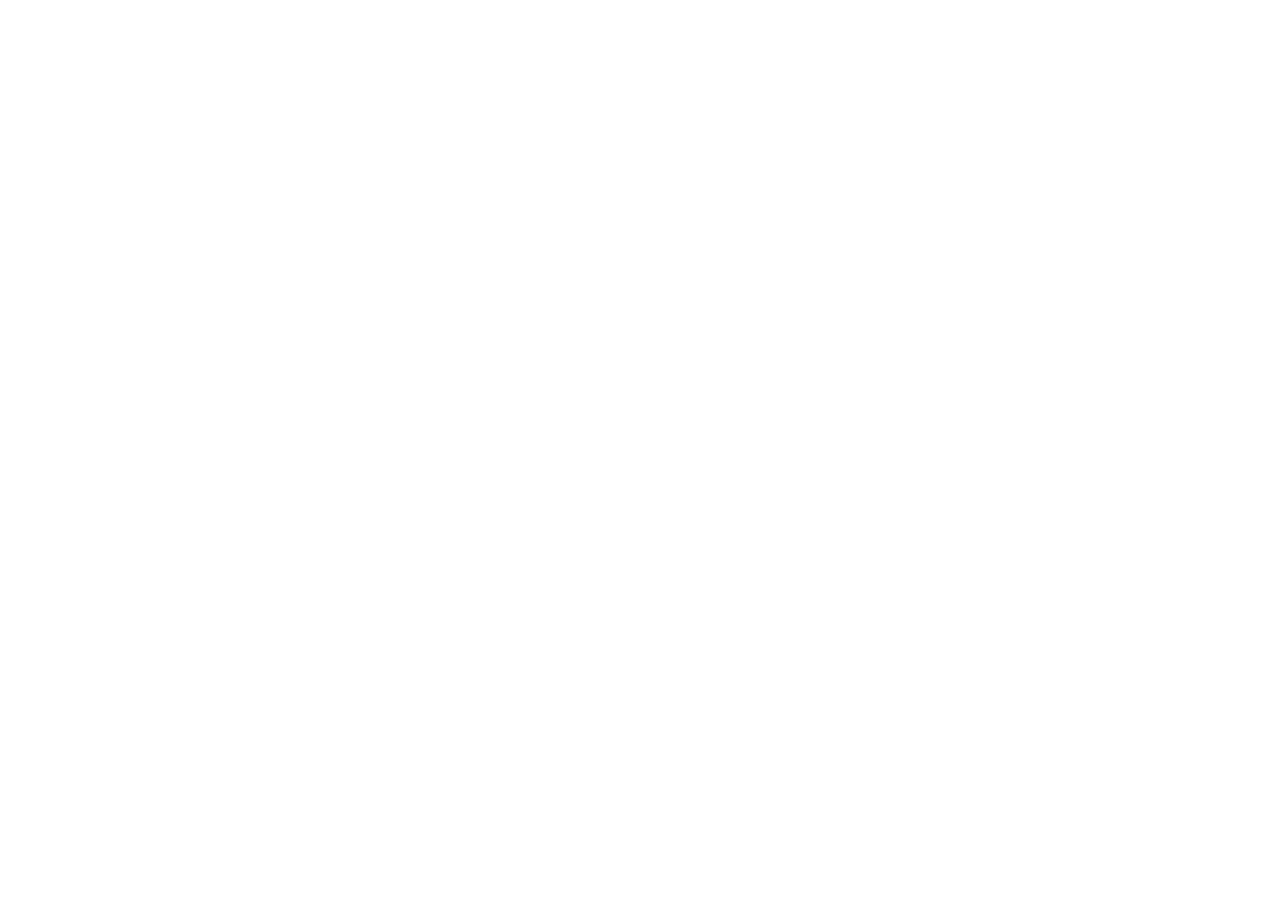
==== nuevo.html @ 8dd65536 "Add files via upload" ====
<!doctype html>
<html lang="es">
<head>
  <meta charset="utf-8">
  <meta name="viewport" content="width=device-width, initial-scale=1">
  <title>Nuevo ticket · Sistema Tickets TFCA</title>
  <link rel="icon" href="data:image/svg+xml,<svg xmlns='http://www.w3.org/2000/svg' viewBox='0 0 100 100'><text y='.9em' font-size='90'>🎫</text></svg>">
  <link href="https://cdn.jsdelivr.net/npm/bootstrap@5.3.3/dist/css/bootstrap.min.css" rel="stylesheet">
  <link href="https://cdn.jsdelivr.net/npm/bootstrap-icons@1.11.3/font/bootstrap-icons.min.css" rel="stylesheet">
  <link href="css/app.css" rel="stylesheet">
</head>
<body>
  <div id="app-header"></div>

  <main class="container py-4" style="max-width:860px">
    <div id="needLogin" class="text-center py-5 d-none">
      <i class="bi bi-lock display-4 text-body-secondary"></i>
      <h4 class="mt-3">Necesitas iniciar sesión</h4>
      <p class="text-body-secondary">Solo el equipo puede levantar tickets.</p>
      <button class="btn btn-primary" onclick="TFCA.Header.openLogin()"><i class="bi bi-box-arrow-in-right"></i> Login</button>
    </div>

    <form id="frm" class="card border-0 rounded-4 shadow-sm d-none" novalidate>
      <div class="card-body p-4">
        <h4 class="mb-1"><i class="bi bi-plus-circle text-primary"></i> Levantar requerimiento</h4>
        <p class="text-body-secondary small mb-4">Describe el problema o necesidad. Puedes asignarlo ahora o dejarlo <b>sin asignar</b> para que alguien lo tome.</p>

        <div class="mb-3">
          <label class="form-label fw-semibold">Título *</label>
          <input class="form-control" name="titulo" maxlength="140" required placeholder="Ej. Error al generar reporte de ventas">
          <div class="invalid-feedback">Escribe un título.</div>
        </div>
        <div class="mb-3">
          <label class="form-label fw-semibold">Descripción</label>
          <textarea class="form-control" name="descripcion" rows="5" placeholder="¿Qué pasa? ¿Cómo reproducirlo? ¿Qué se espera?"></textarea>
        </div>
        <div class="row g-3 mb-3">
          <div class="col-sm-4"><label class="form-label fw-semibold">Categoría</label><select class="form-select" name="categoria" id="selCat"></select></div>
          <div class="col-sm-4"><label class="form-label fw-semibold">Prioridad</label><select class="form-select" name="prioridad" id="selPrio"></select></div>
          <div class="col-sm-4"><label class="form-label fw-semibold">Fecha límite</label><input class="form-control" type="date" name="fechaLimite"></div>
        </div>
        <div class="mb-3">
          <label class="form-label fw-semibold">Asignar a <span class="fw-normal text-body-secondary small">(una o varias personas, opcional)</span></label>
          <div class="user-pick" id="pickUsers"></div>
        </div>
        <div class="mb-3">
          <label class="form-label fw-semibold">Checklist inicial <span class="fw-normal text-body-secondary small">(una tarea por línea, opcional)</span></label>
          <textarea class="form-control" name="checklist" rows="3" placeholder="Revisar logs&#10;Corregir consulta&#10;Validar con usuario"></textarea>
        </div>
        <div class="mb-4">
          <label class="form-label fw-semibold">Adjuntos <span class="fw-normal text-body-secondary small">(imágenes o documentos · también puedes pegar con Ctrl+V)</span></label>
          <input class="form-control" type="file" id="files" multiple>
          <div class="pending-files px-0 pt-2" id="pending"></div>
        </div>
        <div class="d-flex justify-content-end gap-2">
          <a href="index.html" class="btn btn-light border">Cancelar</a>
          <button class="btn btn-primary" id="btnSave" type="submit"><i class="bi bi-send"></i> Crear ticket</button>
        </div>
      </div>
    </form>
  </main>

  <script src="https://cdn.jsdelivr.net/npm/bootstrap@5.3.3/dist/js/bootstrap.bundle.min.js"></script>
  <script src="js/config.js"></script>
  <script src="js/core.js"></script>
  <script>
  /* =================== Nuevo ticket (MVC) =================== */
  const { ENV, Auth, Api, UI } = TFCA;
  const esc = UI.esc;

  const Model = {
    files: [],
    async save(data) {
      const t = await Api.create(data);
      for (const f of this.files) {
        const payload = await UI.fileToPayload(f);
        await Api.addEntry({ ticketId: t.id, tipo: /^image\//.test(payload.mime) ? 'imagen' : 'archivo', file: payload });
      }
      return t;
    }
  };

  const View = {
    init() {
      selCat.innerHTML = ENV.CATEGORIAS.map(c => `<option>${esc(c)}</option>`).join('');
      selPrio.innerHTML = ENV.PRIORIDADES.map(p => `<option ${p === 'Media' ? 'selected' : ''}>${esc(p)}</option>`).join('');
      pickUsers.innerHTML = ENV.USERS.map(u => `<input type="checkbox" id="u_${esc(u.user)}" value="${esc(u.user)}"><label for="u_${esc(u.user)}">${UI.avatar(u.user, 24)} ${esc(u.name)}</label>`).join('');
    },
    pending() {
      pending.innerHTML = Model.files.map((f, i) => `<span class="pf">${/^image\//.test(f.type) ? `<img src="${URL.createObjectURL(f)}">` : '<i class="bi bi-file-earmark"></i>'}${esc(f.name)}<button type="button" class="btn-close btn-sm" data-rm="${i}" style="font-size:.6rem"></button></span>`).join('');
    }
  };

  const Controller = {
    addFiles(list) {
      for (const f of list) {
        if (f.size > ENV.MAX_FILE_MB * 1048576) { UI.toast(`${f.name} supera ${ENV.MAX_FILE_MB} MB`, 'warning'); continue; }
        Model.files.push(f);
      }
      View.pending();
    },
    async submit(ev) {
      ev.preventDefault();
      if (!frm.checkValidity()) { frm.classList.add('was-validated'); return; }
      const f = new FormData(frm);
      const data = {
        titulo: f.get('titulo').trim(),
        descripcion: f.get('descripcion').trim(),
        categoria: f.get('categoria'),
        prioridad: f.get('prioridad'),
        fechaLimite: f.get('fechaLimite'),
        asignados: [...pickUsers.querySelectorAll('input:checked')].map(i => i.value),
        checklist: f.get('checklist').split('\n').map(s => s.trim()).filter(Boolean)
      };
      btnSave.disabled = true; btnSave.innerHTML = '<span class="spinner-border spinner-border-sm"></span> Guardando…';
      try {
        const t = await Model.save(data);
        UI.toast(`Ticket ${t.id} creado`);
        setTimeout(() => location.href = 'ticket.html?id=' + encodeURIComponent(t.id), 600);
      } catch (e) {
        UI.toast(e.message, 'danger');
        btnSave.disabled = false; btnSave.innerHTML = '<i class="bi bi-send"></i> Crear ticket';
      }
    },
    init() {
      TFCA.Header.render('nuevo');
      if (!Auth.isLogged()) { needLogin.classList.remove('d-none'); return; }
      frm.classList.remove('d-none');
      View.init();
      frm.addEventListener('submit', e => this.submit(e));
      files.addEventListener('change', () => { this.addFiles(files.files); files.value = ''; });
      pending.addEventListener('click', e => { const b = e.target.closest('[data-rm]'); if (b) { Model.files.splice(+b.dataset.rm, 1); View.pending(); } });
      document.addEventListener('paste', e => {
        const imgs = [...(e.clipboardData?.files || [])];
        if (imgs.length) { e.preventDefault(); this.addFiles(imgs); }
      });
    }
  };
  Controller.init();
  </script>
</body>
</html>
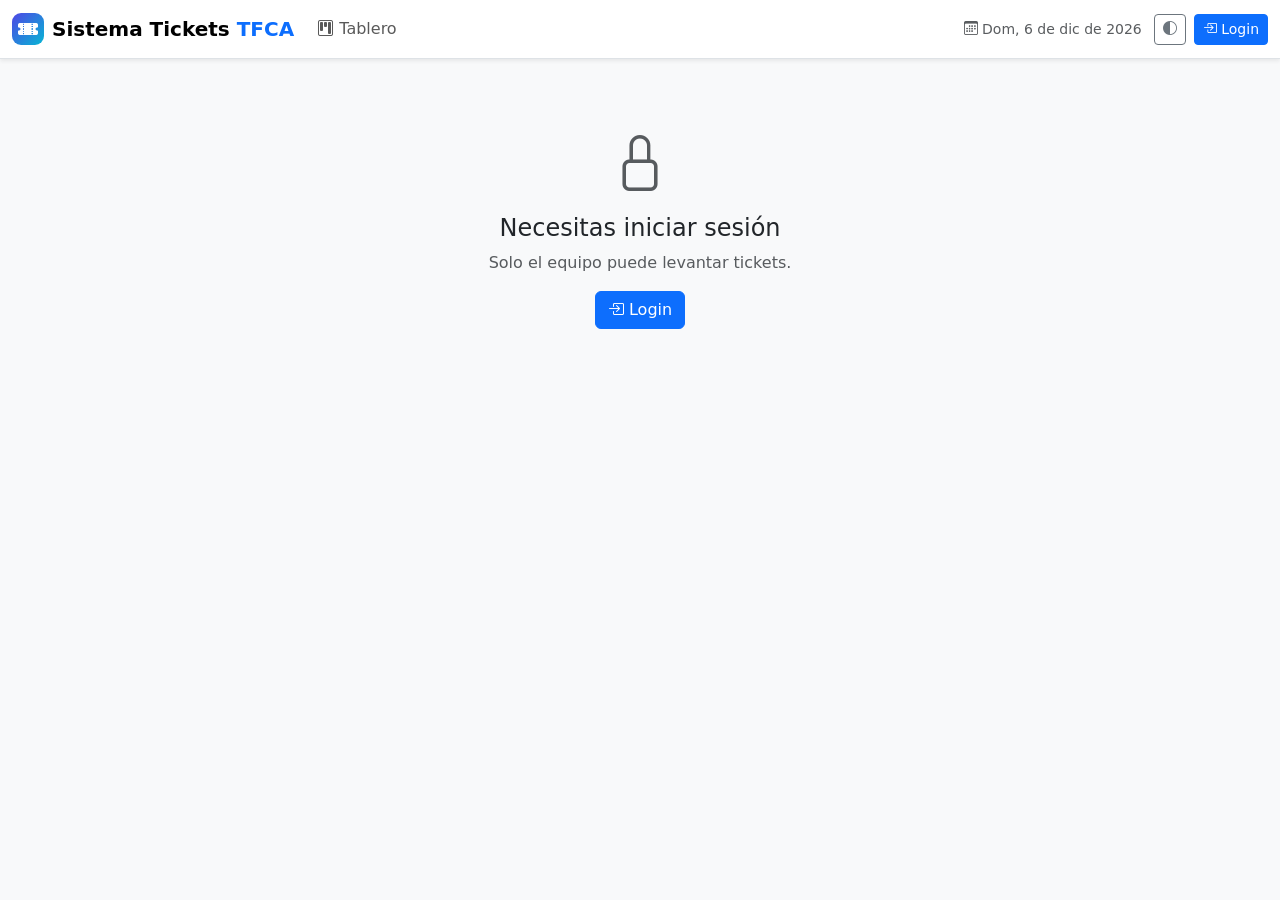
==== commit e3ff64cb: "Feat: Mejoras para paginas y etiquetas" ====
--- a/nuevo.html
+++ b/nuevo.html
@@ -40,6 +40,10 @@
           <div class="col-sm-4"><label class="form-label fw-semibold">Fecha límite</label><input class="form-control" type="date" name="fechaLimite"></div>
         </div>
         <div class="mb-3">
+          <label class="form-label fw-semibold">Módulos <span class="fw-normal text-body-secondary small">(etiquetas; puedes crear nuevos)</span></label>
+          <div id="pickMods"><span class="small text-body-secondary">Cargando módulos…</span></div>
+        </div>
+        <div class="mb-3">
           <label class="form-label fw-semibold">Asignar a <span class="fw-normal text-body-secondary small">(una o varias personas, opcional)</span></label>
           <div class="user-pick" id="pickUsers"></div>
         </div>
@@ -69,7 +73,7 @@
   const esc = UI.esc;
 
   const Model = {
-    files: [],
+    files: [], picker: null,
     async save(data) {
       const t = await Api.create(data);
       for (const f of this.files) {
@@ -110,7 +114,8 @@
         prioridad: f.get('prioridad'),
         fechaLimite: f.get('fechaLimite'),
         asignados: [...pickUsers.querySelectorAll('input:checked')].map(i => i.value),
-        checklist: f.get('checklist').split('\n').map(s => s.trim()).filter(Boolean)
+        checklist: f.get('checklist').split('\n').map(s => s.trim()).filter(Boolean),
+        modulos: Model.picker ? Model.picker.get() : [UI.MOD_DEFAULT]
       };
       btnSave.disabled = true; btnSave.innerHTML = '<span class="spinner-border spinner-border-sm"></span> Guardando…';
       try {
@@ -127,6 +132,8 @@
       if (!Auth.isLogged()) { needLogin.classList.remove('d-none'); return; }
       frm.classList.remove('d-none');
       View.init();
+      Api.modules().then(m => UI.setModules(m)).catch(() => UI.setModules([]))
+        .finally(() => { Model.picker = UI.modulePicker(pickMods, { selected: [UI.MOD_DEFAULT] }); });
       frm.addEventListener('submit', e => this.submit(e));
       files.addEventListener('change', () => { this.addFiles(files.files); files.value = ''; });
       pending.addEventListener('click', e => { const b = e.target.closest('[data-rm]'); if (b) { Model.files.splice(+b.dataset.rm, 1); View.pending(); } });
--- a/css/app.css
+++ b/css/app.css
@@ -0,0 +1,113 @@
+/* Sistema Tickets TFCA — estilos */
+:root {
+  --col-sin: #94a3b8;
+  --col-pen: #f59e0b;
+  --col-pro: #3b82f6;
+  --col-cer: #22c55e;
+}
+body { background: var(--bs-tertiary-bg); min-height: 100vh; }
+.brand-logo { display:inline-grid; place-items:center; width:32px; height:32px; border-radius:9px; background:linear-gradient(135deg,#4f46e5,#06b6d4); color:#fff; }
+
+/* Avatares */
+.avatar { display:inline-grid; place-items:center; border-radius:50%; background:var(--av); color:#fff; font-weight:600; line-height:1; flex:0 0 auto; border:2px solid var(--bs-body-bg); }
+.avatar-stack .avatar + .avatar { margin-left:-8px; }
+
+/* KPIs */
+.kpi { border:0; border-radius:14px; }
+.kpi .num { font-size:1.6rem; font-weight:700; line-height:1; }
+
+/* Tablero Kanban */
+.board { display:grid; grid-template-columns:repeat(4, minmax(260px, 1fr)); gap:1rem; align-items:start; }
+@media (max-width: 1100px) { .board { grid-template-columns:repeat(4, 280px); overflow-x:auto; padding-bottom:.5rem; scroll-snap-type:x mandatory; } .board > * { scroll-snap-align:start; } }
+.column { background:var(--bs-body-bg); border-radius:14px; border-top:4px solid var(--c); display:flex; flex-direction:column; max-height:calc(100vh - 230px); min-height:200px; }
+.column-head { padding:.75rem 1rem; display:flex; justify-content:space-between; align-items:center; font-weight:600; border-bottom:1px solid var(--bs-border-color-translucent); }
+.column-body { padding:.75rem; overflow-y:auto; flex:1; display:flex; flex-direction:column; gap:.6rem; }
+.column.drop-hover { outline:2px dashed var(--c); outline-offset:-4px; }
+.column[data-col=sinasignar]{--c:var(--col-sin)} .column[data-col=pendiente]{--c:var(--col-pen)}
+.column[data-col=proceso]{--c:var(--col-pro)} .column[data-col=cerrado]{--c:var(--col-cer)}
+.empty-col { text-align:center; color:var(--bs-secondary-color); font-size:.85rem; padding:1.5rem .5rem; }
+
+.tcard { background:var(--bs-body-bg); border:1px solid var(--bs-border-color-translucent); border-left:4px solid var(--p, transparent); border-radius:10px; padding:.65rem .75rem; cursor:pointer; transition:transform .1s, box-shadow .1s; }
+.tcard:hover { transform:translateY(-1px); box-shadow:0 4px 14px rgba(0,0,0,.08); }
+.tcard[draggable=true] { cursor:grab; }
+.tcard.dragging { opacity:.5; }
+.tcard .t-title { font-weight:600; font-size:.95rem; margin:.15rem 0 .25rem; word-break:break-word; }
+.tcard .t-id { font-size:.72rem; color:var(--bs-secondary-color); font-family:var(--bs-font-monospace); }
+.tcard .t-comment { font-size:.8rem; background:var(--bs-tertiary-bg); border-radius:8px; padding:.35rem .5rem; margin-top:.35rem; display:flex; gap:.4rem; }
+.tcard .t-comment span.txt { overflow:hidden; display:-webkit-box; -webkit-line-clamp:2; -webkit-box-orient:vertical; }
+.tcard .t-foot { display:flex; justify-content:space-between; align-items:center; margin-top:.5rem; }
+.t-icons { display:flex; gap:.15rem; }
+.t-icon { border:0; background:transparent; color:var(--bs-secondary-color); font-size:.8rem; padding:.1rem .35rem; border-radius:6px; }
+.t-icon:hover { background:var(--bs-secondary-bg); color:var(--bs-body-color); }
+.prio-Baja{--p:#94a3b8} .prio-Media{--p:#0dcaf0} .prio-Alta{--p:#f59e0b} .prio-Crítica{--p:#dc3545}
+.progress-thin { height:4px; }
+.closed-mini { font-size:.82rem; padding:.35rem .5rem; border-radius:8px; cursor:pointer; display:flex; gap:.4rem; }
+.closed-mini:hover { background:var(--bs-secondary-bg); }
+
+/* Timeline */
+.timeline { display:flex; flex-direction:column; gap:.9rem; }
+.tl-item { display:flex; gap:.65rem; }
+.tl-card { flex:1; min-width:0; background:var(--bs-body-bg); border:1px solid var(--bs-border-color-translucent); border-radius:10px; padding:.6rem .8rem; }
+.tl-head { display:flex; justify-content:space-between; gap:.5rem; margin-bottom:.25rem; }
+.tl-text { white-space:pre-wrap; word-break:break-word; }
+.tl-system { font-size:.8rem; color:var(--bs-secondary-color); align-items:center; padding-left:.6rem; gap:.25rem; }
+.img-thumb img { max-width:100%; max-height:260px; border-radius:8px; border:1px solid var(--bs-border-color-translucent); }
+.file-chip { display:inline-flex; align-items:center; gap:.5rem; padding:.45rem .7rem; border:1px solid var(--bs-border-color); border-radius:10px; text-decoration:none; color:inherit; max-width:100%; }
+.file-chip span { overflow:hidden; text-overflow:ellipsis; white-space:nowrap; }
+.file-chip:hover { background:var(--bs-tertiary-bg); }
+
+/* Código */
+.code-wrap { border-radius:10px; overflow:hidden; border:1px solid #30363d; margin-top:.25rem; }
+.code-bar { display:flex; justify-content:space-between; align-items:center; background:#161b22; color:#c9d1d9; font-size:.75rem; padding:.3rem .7rem; }
+.code-wrap pre { margin:0; max-height:420px; }
+.code-wrap pre code.hljs { padding:.8rem; font-size:.82rem; }
+textarea.code-input { font-family:var(--bs-font-monospace); font-size:.85rem; tab-size:2; background:#0d1117; color:#c9d1d9; }
+
+/* Composer */
+.composer { border:1px solid var(--bs-border-color); border-radius:12px; background:var(--bs-body-bg); }
+.composer textarea { border:0; resize:vertical; box-shadow:none !important; border-radius:12px 12px 0 0; }
+.composer .toolbar { border-top:1px solid var(--bs-border-color-translucent); padding:.4rem .5rem; display:flex; flex-wrap:wrap; gap:.4rem; align-items:center; }
+.composer.dragover { outline:2px dashed var(--bs-primary); }
+.pending-files { display:flex; flex-wrap:wrap; gap:.4rem; padding:0 .6rem .4rem; }
+.pending-files .pf { display:inline-flex; align-items:center; gap:.35rem; background:var(--bs-secondary-bg); border-radius:8px; padding:.2rem .5rem; font-size:.8rem; }
+.pending-files img { width:28px; height:28px; object-fit:cover; border-radius:4px; }
+
+/* Asignación (chips seleccionables) */
+.user-pick { display:flex; flex-wrap:wrap; gap:.4rem; }
+.user-pick input { display:none; }
+.user-pick label { display:inline-flex; align-items:center; gap:.4rem; border:1px solid var(--bs-border-color); border-radius:20px; padding:.2rem .7rem .2rem .25rem; cursor:pointer; user-select:none; }
+.user-pick input:checked + label { border-color:var(--bs-primary); background:var(--bs-primary-bg-subtle); }
+
+.check-item { display:flex; align-items:center; gap:.5rem; padding:.3rem 0; }
+.check-item.done span { text-decoration:line-through; color:var(--bs-secondary-color); }
+.check-item .btn-del { opacity:0; }
+.check-item:hover .btn-del { opacity:1; }
+.side-card { border-radius:12px; border:0; }
+.loading-overlay { display:grid; place-items:center; padding:3rem; color:var(--bs-secondary-color); }
+
+/* Métricas (minimalista) */
+[data-bs-toggle=collapse] .chev { transition: transform .2s; }
+[data-bs-toggle=collapse]:not(.collapsed) .chev { transform: rotate(180deg); }
+.mstat { background: var(--bs-tertiary-bg); border-radius: 10px; padding: .5rem .75rem; }
+.mblock { background: var(--bs-tertiary-bg); border-radius: 10px; padding: .6rem .75rem; height: 100%; }
+.mtitle { font-size: .75rem; text-transform: uppercase; letter-spacing: .04em; color: var(--bs-secondary-color); margin-bottom: .4rem; }
+.mrow { display: flex; align-items: center; gap: .5rem; font-size: .8rem; margin-bottom: .3rem; }
+.mlabel { width: 42%; display: flex; align-items: center; gap: .3rem; }
+.mtrack { flex: 1; height: 8px; background: var(--bs-secondary-bg); border-radius: 4px; overflow: hidden; display: flex; }
+.mfill { height: 100%; }
+.mval { min-width: 2.2rem; text-align: right; font-variant-numeric: tabular-nums; }
+.mlegend { display: flex; gap: .75rem; font-size: .7rem; color: var(--bs-secondary-color); margin-top: .3rem; }
+.mlegend span[style]::before { content: ''; display: inline-block; width: 8px; height: 8px; border-radius: 2px; background: var(--c); margin-right: .25rem; }
+.spark { display: flex; align-items: flex-end; gap: 4px; height: 90px; }
+.scol { flex: 1; height: 100%; display: flex; align-items: flex-end; gap: 1px; }
+.sbar { flex: 1; min-height: 2px; border-radius: 2px 2px 0 0; }
+
+/* Módulos (etiquetas) */
+.mod-badge { display:inline-flex; align-items:center; gap:.25rem; font-size:.7rem; font-weight:500; padding:.1rem .45rem; border-radius:20px; color:var(--m); background:color-mix(in srgb, var(--m) 14%, transparent); border:1px solid color-mix(in srgb, var(--m) 35%, transparent); white-space:nowrap; }
+.mod-badge i { font-size:.6rem; }
+.mod-list { display:flex; flex-wrap:wrap; gap:.25rem; margin:.15rem 0 .2rem; }
+.mod-pick { display:flex; flex-wrap:wrap; gap:.4rem; align-items:center; }
+.mod-chip { display:inline-flex; align-items:center; gap:.35rem; font-size:.82rem; border:1px solid var(--bs-border-color); background:transparent; color:var(--bs-body-color); border-radius:20px; padding:.2rem .7rem; }
+.mod-chip.on { border-color:var(--m); background:color-mix(in srgb, var(--m) 14%, transparent); color:var(--m); font-weight:500; }
+.mod-new { width:auto; max-width:220px; }
+.pages-menu { min-width:260px; }
